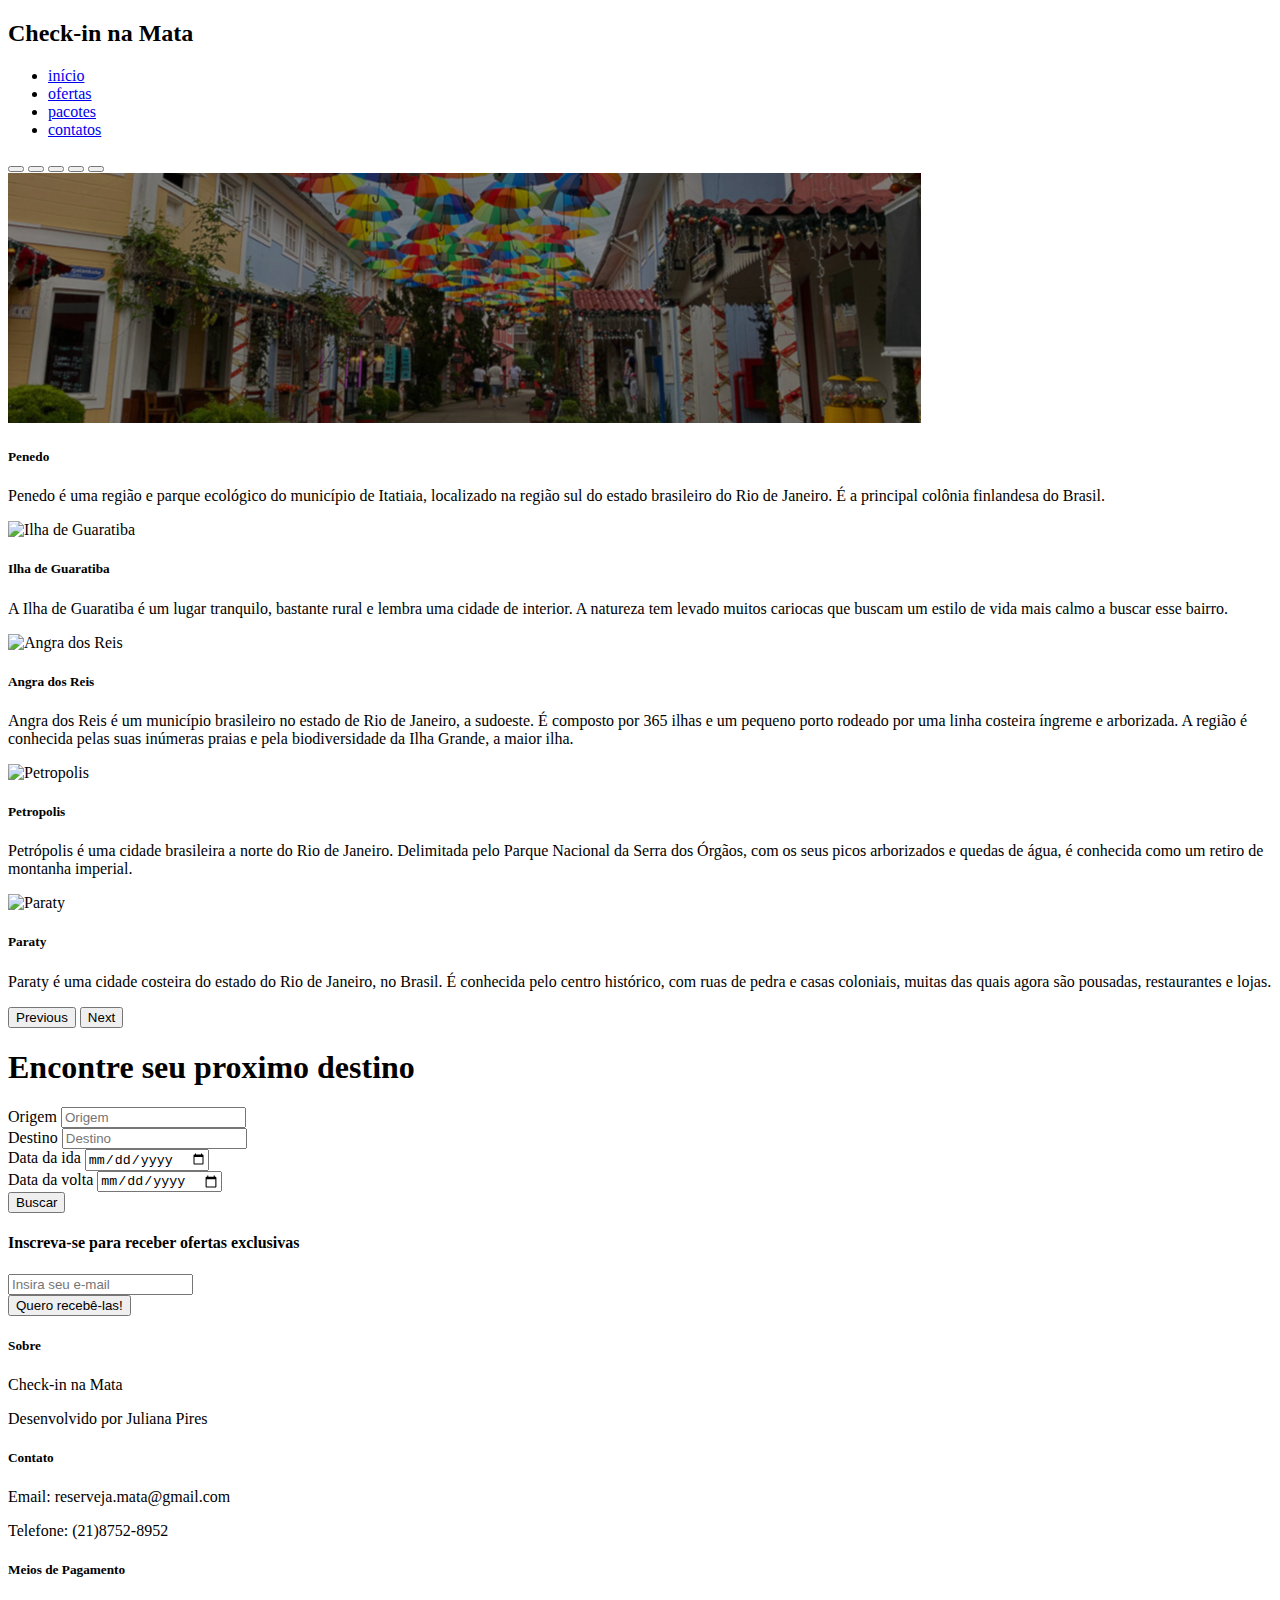
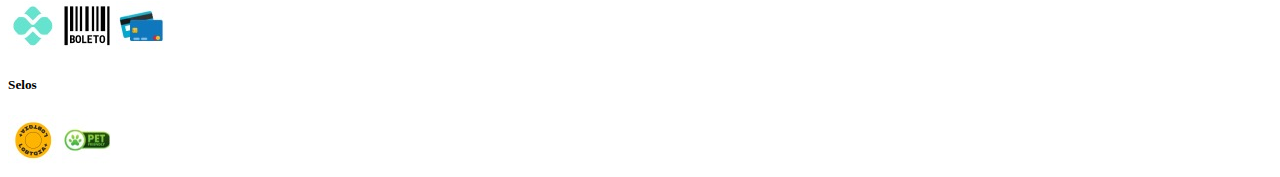
==== index.html @ 34ede3e1 "criaçaõ da pagina de contatos" ====
<!DOCTYPE html>
<html lang="pt-br">

<head>
  <meta charset="UTF-8">
  <meta name="viewport" content="width=device-width, initial-scale=1.0">
  <title>Página inicial</title>
  <link rel="stylesheet" href="web/css/style.css">
  <link href="https://cdn.jsdelivr.net/npm/bootstrap@5.3.0/dist/css/bootstrap.min.css" rel="stylesheet"
    integrity="sha384-9ndCyUaIbzAi2FUVXJi0CjmCapSmO7SnpJef0486qhLnuZ2cdeRhO02iuK6FUUVM" crossorigin="anonymous">
</head>

<body>
  <header class="bg-success p-3">
    <h2 class="text-center text-light">Check-in na Mata </h2>
  </header>

  <ul class="nav  d-flex justify-content-center shadow-sm">
    <li class="nav-item">
      <a class="nav-link active text-success" href="index.html">início</a>
    </li>
    <li class="nav-item">
      <a class="nav-link text-dark" href="ofertas.html">ofertas</a>
    </li>
    <li class="nav-item">
      <a class="nav-link text-dark" href="pacotes.html">pacotes</a>
    </li>
    <li class="nav-item">
      <a class="nav-link text-dark" href="contatos.html">contatos</a>
    </li>
  </ul>
  <div id="carouselExampleIndicators" class="carousel slide w-2" data-bs-ride="carousel">
    <div class="carousel-indicators">
      <button type="button" data-bs-target="#carouselExampleIndicators" data-bs-slide-to="0" class="active"
        aria-current="true" aria-label="Slide 1"></button>
      <button type="button" data-bs-target="#carouselExampleIndicators" data-bs-slide-to="1"
        aria-label="Slide 2"></button>
      <button type="button" data-bs-target="#carouselExampleIndicators" data-bs-slide-to="2"
        aria-label="Slide 3"></button>
      <button type="button" data-bs-target="#carouselExampleIndicators" data-bs-slide-to="3"
        aria-label="Slide 4"></button>
      <button type="button" data-bs-target="#carouselExampleIndicators" data-bs-slide-to="4"
        aria-label="Slide 5"></button>
    </div>
    <div class="carousel-inner">
      <div class="carousel-item active">
        <img src="web/img/penedo rjj.png" class="d-block w-100" alt="Penedo">
        <div class="carousel-caption d-none d-md-block">
          <h5>Penedo</h5>
          <p>Penedo é uma região e parque ecológico do município de Itatiaia, localizado na região sul do estado
            brasileiro do Rio de Janeiro. É a principal colônia finlandesa do Brasil.</p>
        </div>
      </div>
      <div class="carousel-item">
        <img src="web/img/ilha de guaratiba.jpg" class="d-block w-100" alt="Ilha de Guaratiba">
        <div class="carousel-caption d-none d-md-block">
          <h5>Ilha de Guaratiba</h5>
          <p>A Ilha de Guaratiba é um lugar tranquilo, bastante rural e lembra uma cidade de interior. A natureza tem
            levado muitos cariocas que buscam um estilo de vida mais calmo a buscar esse bairro.</p>
        </div>
      </div>
      <div class="carousel-item">
        <img src="web/img/Capa-Angra.jpg" class="d-block w-100" alt="Angra dos Reis">
        <div class="carousel-caption d-none d-md-block">
          <h5>Angra dos Reis</h5>
          <p>Angra dos Reis é um município brasileiro no estado de Rio de Janeiro, a sudoeste. É composto por 365 ilhas
            e um pequeno porto rodeado por uma linha costeira íngreme e arborizada. A região é conhecida pelas suas
            inúmeras praias e pela biodiversidade da Ilha Grande, a maior ilha.</p>
        </div>
      </div>
      <div class="carousel-item">
        <img src="web/img/1-Camara-de-Petropolis (1).webp" class="d-block w-100" alt="Petropolis">
        <div class="carousel-caption d-none d-md-block">
          <h5>Petropolis</h5>
          <p>Petrópolis é uma cidade brasileira a norte do Rio de Janeiro. Delimitada pelo Parque Nacional da Serra dos
            Órgãos, com os seus picos arborizados e quedas de água, é conhecida como um retiro de montanha imperial.</p>
        </div>
      </div>
      <div class="carousel-item">
        <img src="web/img/paraty.jpg" class="d-block w-100" alt="Paraty">
        <div class="carousel-caption d-none d-md-block">
          <h5>Paraty</h5>
          <p>Paraty é uma cidade costeira do estado do Rio de Janeiro, no Brasil. É conhecida pelo centro histórico, com
            ruas de pedra e casas coloniais, muitas das quais agora são pousadas, restaurantes e lojas.</p>
        </div>
      </div>
    </div>
    <button class="carousel-control-prev" type="button" data-bs-target="#carouselExampleIndicators"
      data-bs-slide="prev">
      <span class="carousel-control-prev-icon" aria-hidden="true"></span>
      <span class="visually-hidden">Previous</span>
    </button>
    <button class="carousel-control-next" type="button" data-bs-target="#carouselExampleIndicators"
      data-bs-slide="next">
      <span class="carousel-control-next-icon" aria-hidden="true"></span>
      <span class="visually-hidden">Next</span>
    </button>
  </div>
  <section class="background-home p-4">
    <h1 class="text-center mt-3 mb-3">Encontre seu proximo destino</h1>

    <form>
      <div class="row justify-content-center align-items-center">
        <div class="form-group col-md-4">
          <label for="inputEmail4">Origem</label>
          <input type="text" class="form-control" id="inputOrigem" placeholder="Origem">
        </div>
        <div class="form-group col-md-4">
          <label for="inputPassword4">Destino</label>
          <input type="text" class="form-control" id="inputDestino" placeholder="Destino">
        </div>
      </div>
      <div class="row justify-content-center">
        <div class="form-group col-md-4">
          <label for="inputAddress">Data da ida</label>
          <input type="date" class="form-control" id="inputAddress" placeholder="Rua dos Bobos, nº 0">
        </div>
        <div class="form-group col-md-4">
          <label for="inputAddress">Data da volta</label>
          <input type="date" class="form-control" id="inputAddress" placeholder="Rua dos Bobos, nº 0">
        </div>
      </div>
      <div class="row justify-content-center mt-3 mb-3">
        <div class="form-group col-md-8 mt-2"> <button type="submit"
            class="btn bg-success w-100 text-light">Buscar</button></div>
      </div>
    </form>
  </section>
  <script src="https://cdn.jsdelivr.net/npm/bootstrap@5.3.0/dist/js/bootstrap.bundle.min.js"
    integrity="sha384-4J6D9W5+0X1z4yJhsJXiJy+BWidx3eJ4y4Ck4SOF4y4Ck4C2DgHfViXydVeLm+JDM"
    crossorigin="anonymous"></script>
</body>
<div class="p-4 bg-light mt-5">
  <h4 class="text-center">Inscreva-se para receber ofertas exclusivas</h4>
  <form class="row justify-content-center">
      <div class="form-group row justify-content-center mt-3">
          <div class="col-lg-6 col-md-8 col-sm-12">
              <input type="text" class="form-control" id="inputemail" placeholder="Insira seu e-mail">
          </div>
      </div>
      <button type="button" class="btn btn-outline-success w-25 mt-4">Quero recebê-las!</button>
  </form>
</div>
<footer class="bg-dark text-white">
  <div class="container py-4">
    <div class="row">
      <div class="col-md-3">
        <h5>Sobre</h5>
        <p>Check-in na Mata</p>
        <p>Desenvolvido por Juliana Pires</p>
      </div>
      <div class="col-md-3">
        <h5>Contato</h5>
        <p>Email: reserveja.mata@gmail.com</p>
        <p>Telefone: (21)8752-8952</p>
      </div>
      <div class="col-md-3">
        <h5>Meios de Pagamento</h5>
        <img src="web/img/credito.jpg" alt="crédito">
        <img src="web/img/boleto.jpg" alt="boleto">
        <img src="web/img/cartao.jpg" alt="Pix">
      </div>
      <div class="col-md-3">
        <h5>Selos</h5>
        <img src="web/img/selo1.jpg" alt="pet friendly">
        <img src="web/img/selo2.jpg" alt="boleto">
      </div>
    </div>
  </div>
</footer>

</html>
---- web/css/style.css ----
.background-home {
    background-color: white;
    


}
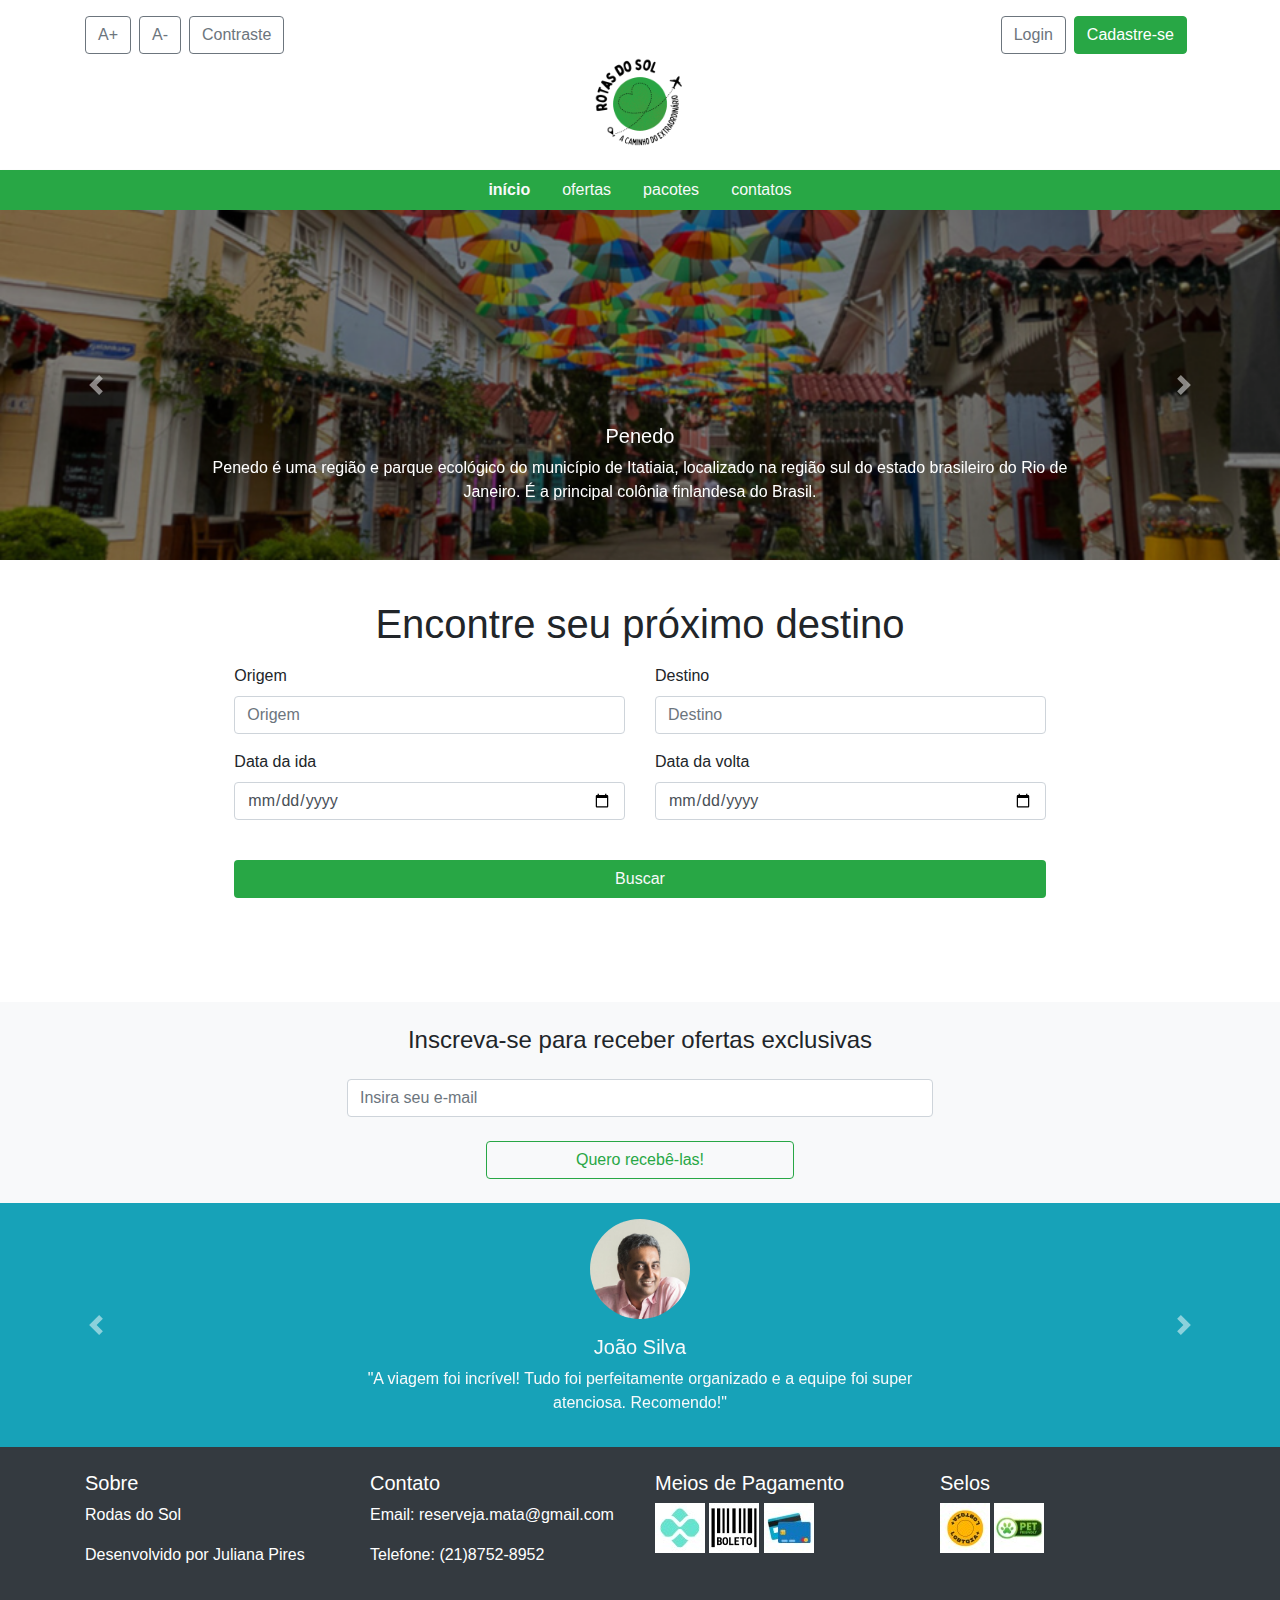
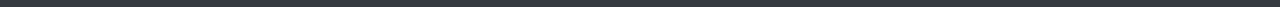
==== commit d1a54ebf: "refatoração e mudanças na marca" ====
--- a/index.html
+++ b/index.html
@@ -4,44 +4,51 @@
 <head>
   <meta charset="UTF-8">
   <meta name="viewport" content="width=device-width, initial-scale=1.0">
-  <title>Página inicial</title>
+  <title>Página inicial - Rodas do Sol</title>
+  <link rel="icon" href="web/img/icone.ico" type="image/x-icon">
+
   <link rel="stylesheet" href="web/css/style.css">
-  <link href="https://cdn.jsdelivr.net/npm/bootstrap@5.3.0/dist/css/bootstrap.min.css" rel="stylesheet"
-    integrity="sha384-9ndCyUaIbzAi2FUVXJi0CjmCapSmO7SnpJef0486qhLnuZ2cdeRhO02iuK6FUUVM" crossorigin="anonymous">
+  <link href="https://stackpath.bootstrapcdn.com/bootstrap/4.3.1/css/bootstrap.min.css" rel="stylesheet">
 </head>
+<header class="p-3">
+  <div class="container">
+    <div class="row align-items-center">
+      <div class="col-md-6 d-flex">
+        <button class="btn btn-outline-secondary mr-2">A+</button>
+        <button class="btn btn-outline-secondary mr-2">A-</button>
+        <button class="btn btn-outline-secondary">Contraste</button>
+      </div>
+      <div class="col-md-6 d-flex justify-content-end align-items-center">
+        <a href="login.html" class="btn btn-outline-secondary mr-2">Login</a>
+        <a href="cadastre-se.html" class="btn btn-success mr-2">Cadastre-se</a>
+      </div>
+    </div>
+    <div class="row">
+      <div class="col text-center">
+        <img src="web/img/logotipo.png" alt="Logo RotaRadiante" class="img-fluid" style="max-width: 100px;">
+      </div>
+    </div>
+  </div>
+</header>
 
 <body>
-  <header class="bg-success p-3">
-    <h2 class="text-center text-light">Check-in na Mata </h2>
-  </header>
-
-  <ul class="nav  d-flex justify-content-center shadow-sm">
-    <li class="nav-item">
-      <a class="nav-link active text-success" href="index.html">início</a>
-    </li>
-    <li class="nav-item">
-      <a class="nav-link text-dark" href="ofertas.html">ofertas</a>
-    </li>
-    <li class="nav-item">
-      <a class="nav-link text-dark" href="pacotes.html">pacotes</a>
-    </li>
-    <li class="nav-item">
-      <a class="nav-link text-dark" href="contatos.html">contatos</a>
-    </li>
-  </ul>
-  <div id="carouselExampleIndicators" class="carousel slide w-2" data-bs-ride="carousel">
-    <div class="carousel-indicators">
-      <button type="button" data-bs-target="#carouselExampleIndicators" data-bs-slide-to="0" class="active"
-        aria-current="true" aria-label="Slide 1"></button>
-      <button type="button" data-bs-target="#carouselExampleIndicators" data-bs-slide-to="1"
-        aria-label="Slide 2"></button>
-      <button type="button" data-bs-target="#carouselExampleIndicators" data-bs-slide-to="2"
-        aria-label="Slide 3"></button>
-      <button type="button" data-bs-target="#carouselExampleIndicators" data-bs-slide-to="3"
-        aria-label="Slide 4"></button>
-      <button type="button" data-bs-target="#carouselExampleIndicators" data-bs-slide-to="4"
-        aria-label="Slide 5"></button>
-    </div>
+  <nav>
+    <ul class="nav  d-flex justify-content-center shadow-sm bg-success">
+      <li class="nav-item">
+        <a class="nav-link active text-light font-weight-bold" href="index.html">início</a>
+      </li>
+      <li class="nav-item">
+        <a class="nav-link text-light" href="ofertas.html">ofertas</a>
+      </li>
+      <li class="nav-item">
+        <a class="nav-link text-light" href="pacotes.html">pacotes</a>
+      </li>
+      <li class="nav-item">
+        <a class="nav-link text-light" href="contatos.html">contatos</a>
+      </li>
+    </ul>
+  </nav>
+  <div id="carouselExampleCaptions" class="carousel slide" data-ride="carousel" data-interval="3000">
     <div class="carousel-inner">
       <div class="carousel-item active">
         <img src="web/img/penedo rjj.png" class="d-block w-100" alt="Penedo">
@@ -52,121 +59,134 @@
         </div>
       </div>
       <div class="carousel-item">
-        <img src="web/img/ilha de guaratiba.jpg" class="d-block w-100" alt="Ilha de Guaratiba">
+        <img src="web/img/guaratiba.png" class="d-block w-100" alt="Ilha de Guaratiba">
         <div class="carousel-caption d-none d-md-block">
           <h5>Ilha de Guaratiba</h5>
           <p>A Ilha de Guaratiba é um lugar tranquilo, bastante rural e lembra uma cidade de interior. A natureza tem
             levado muitos cariocas que buscam um estilo de vida mais calmo a buscar esse bairro.</p>
         </div>
       </div>
-      <div class="carousel-item">
-        <img src="web/img/Capa-Angra.jpg" class="d-block w-100" alt="Angra dos Reis">
-        <div class="carousel-caption d-none d-md-block">
-          <h5>Angra dos Reis</h5>
-          <p>Angra dos Reis é um município brasileiro no estado de Rio de Janeiro, a sudoeste. É composto por 365 ilhas
-            e um pequeno porto rodeado por uma linha costeira íngreme e arborizada. A região é conhecida pelas suas
-            inúmeras praias e pela biodiversidade da Ilha Grande, a maior ilha.</p>
-        </div>
-      </div>
-      <div class="carousel-item">
-        <img src="web/img/1-Camara-de-Petropolis (1).webp" class="d-block w-100" alt="Petropolis">
-        <div class="carousel-caption d-none d-md-block">
-          <h5>Petropolis</h5>
-          <p>Petrópolis é uma cidade brasileira a norte do Rio de Janeiro. Delimitada pelo Parque Nacional da Serra dos
-            Órgãos, com os seus picos arborizados e quedas de água, é conhecida como um retiro de montanha imperial.</p>
-        </div>
-      </div>
-      <div class="carousel-item">
-        <img src="web/img/paraty.jpg" class="d-block w-100" alt="Paraty">
-        <div class="carousel-caption d-none d-md-block">
-          <h5>Paraty</h5>
-          <p>Paraty é uma cidade costeira do estado do Rio de Janeiro, no Brasil. É conhecida pelo centro histórico, com
-            ruas de pedra e casas coloniais, muitas das quais agora são pousadas, restaurantes e lojas.</p>
-        </div>
-      </div>
     </div>
-    <button class="carousel-control-prev" type="button" data-bs-target="#carouselExampleIndicators"
-      data-bs-slide="prev">
+    <a class="carousel-control-prev" href="#carouselExampleCaptions" role="button" data-slide="prev">
       <span class="carousel-control-prev-icon" aria-hidden="true"></span>
-      <span class="visually-hidden">Previous</span>
-    </button>
-    <button class="carousel-control-next" type="button" data-bs-target="#carouselExampleIndicators"
-      data-bs-slide="next">
+      <span class="sr-only">Previous</span>
+    </a>
+    <a class="carousel-control-next" href="#carouselExampleCaptions" role="button" data-slide="next">
       <span class="carousel-control-next-icon" aria-hidden="true"></span>
-      <span class="visually-hidden">Next</span>
-    </button>
+      <span class="sr-only">Next</span>
+    </a>
   </div>
+
   <section class="background-home p-4">
-    <h1 class="text-center mt-3 mb-3">Encontre seu proximo destino</h1>
-
+    <h1 class="text-center mt-3 mb-3">Encontre seu próximo destino</h1>
     <form>
       <div class="row justify-content-center align-items-center">
         <div class="form-group col-md-4">
-          <label for="inputEmail4">Origem</label>
+          <label for="inputOrigem">Origem</label>
           <input type="text" class="form-control" id="inputOrigem" placeholder="Origem">
         </div>
         <div class="form-group col-md-4">
-          <label for="inputPassword4">Destino</label>
+          <label for="inputDestino">Destino</label>
           <input type="text" class="form-control" id="inputDestino" placeholder="Destino">
         </div>
       </div>
       <div class="row justify-content-center">
         <div class="form-group col-md-4">
           <label for="inputAddress">Data da ida</label>
-          <input type="date" class="form-control" id="inputAddress" placeholder="Rua dos Bobos, nº 0">
+          <input type="date" class="form-control" id="inputAddress">
         </div>
         <div class="form-group col-md-4">
           <label for="inputAddress">Data da volta</label>
-          <input type="date" class="form-control" id="inputAddress" placeholder="Rua dos Bobos, nº 0">
+          <input type="date" class="form-control" id="inputAddress">
         </div>
       </div>
       <div class="row justify-content-center mt-3 mb-3">
-        <div class="form-group col-md-8 mt-2"> <button type="submit"
-            class="btn bg-success w-100 text-light">Buscar</button></div>
+        <div class="form-group col-md-8 mt-2">
+          <button type="submit" class="btn bg-success w-100 text-light">Buscar</button>
+        </div>
       </div>
     </form>
   </section>
-  <script src="https://cdn.jsdelivr.net/npm/bootstrap@5.3.0/dist/js/bootstrap.bundle.min.js"
-    integrity="sha384-4J6D9W5+0X1z4yJhsJXiJy+BWidx3eJ4y4Ck4SOF4y4Ck4C2DgHfViXydVeLm+JDM"
-    crossorigin="anonymous"></script>
-</body>
-<div class="p-4 bg-light mt-5">
-  <h4 class="text-center">Inscreva-se para receber ofertas exclusivas</h4>
-  <form class="row justify-content-center">
-      <div class="form-group row justify-content-center mt-3">
-          <div class="col-lg-6 col-md-8 col-sm-12">
-              <input type="text" class="form-control" id="inputemail" placeholder="Insira seu e-mail">
+
+  <script src="https://code.jquery.com/jquery-3.3.1.slim.min.js"></script>
+  <script src="https://cdnjs.cloudflare.com/ajax/libs/popper.js/1.14.7/umd/popper.min.js"></script>
+  <script src="https://stackpath.bootstrapcdn.com/bootstrap/4.3.1/js/bootstrap.min.js"></script>
+
+
+  <div class="p-4 bg-light mt-5 text-center">
+    <h4>Inscreva-se para receber ofertas exclusivas</h4>
+    <form class="d-flex flex-column align-items-center">
+      <div class="form-group d-flex justify-content-center mt-3 col-lg-6 col-md-8 col-sm-12">
+        <input type="text" class="form-control" id="inputemail" placeholder="Insira seu e-mail">
+      </div>
+      <button type="email" class="btn btn-outline-success w-25 mt-2">Quero recebê-las!</button>
+    </form>
+  </div>
+  <div id="reviewsCarousel" class="carousel slide bg-info text-light p-3" data-ride="carousel" data-interval="3000">
+    <div class="carousel-inner">
+      <div class="carousel-item active">
+        <div class="row justify-content-center">
+          <div class="col-md-6 text-center">
+            <img src="web/img/user1.jpg" alt="User 1" class="rounded-circle mb-3" style="width: 100px;">
+            <h5>João Silva</h5>
+            <p>"A viagem foi incrível! Tudo foi perfeitamente organizado e a equipe foi super atenciosa. Recomendo!"</p>
           </div>
+        </div>
       </div>
-      <button type="button" class="btn btn-outline-success w-25 mt-4">Quero recebê-las!</button>
-  </form>
-</div>
-<footer class="bg-dark text-white">
-  <div class="container py-4">
-    <div class="row">
-      <div class="col-md-3">
-        <h5>Sobre</h5>
-        <p>Check-in na Mata</p>
-        <p>Desenvolvido por Juliana Pires</p>
+      <div class="carousel-item">
+        <div class="row justify-content-center">
+          <div class="col-md-6 text-center">
+            <img src="web/img/user2.jpg" alt="User 2" class="rounded-circle mb-3" style="width: 100px;">
+            <h5>Maria Oliveira</h5>
+            <p>"As acomodações eram confortáveis e os passeios eram divertidos. Uma experiência inesquecível!"</p>
+          </div>
+        </div>
       </div>
-      <div class="col-md-3">
-        <h5>Contato</h5>
-        <p>Email: reserveja.mata@gmail.com</p>
-        <p>Telefone: (21)8752-8952</p>
-      </div>
-      <div class="col-md-3">
-        <h5>Meios de Pagamento</h5>
-        <img src="web/img/credito.jpg" alt="crédito">
-        <img src="web/img/boleto.jpg" alt="boleto">
-        <img src="web/img/cartao.jpg" alt="Pix">
-      </div>
-      <div class="col-md-3">
-        <h5>Selos</h5>
-        <img src="web/img/selo1.jpg" alt="pet friendly">
-        <img src="web/img/selo2.jpg" alt="boleto">
+      <div class="carousel-item">
+        <div class="row justify-content-center">
+          <div class="col-md-6 text-center">
+            <img src="web/img/user3.jpg" alt="User 3" class="rounded-circle mb-3" style="width: 100px;">
+            <h5>Carlos Pereira</h5>
+            <p>"Eu e minha família adoramos cada momento. A equipe fez um ótimo trabalho. Voltaremos em breve!"</p>
+          </div>
+        </div>
       </div>
     </div>
+    <a class="carousel-control-prev" href="#reviewsCarousel" role="button" data-slide="prev">
+      <span class="carousel-control-prev-icon" aria-hidden="true"></span>
+      <span class="sr-only">Anterior</span>
+    </a>
+    <a class="carousel-control-next" href="#reviewsCarousel" role="button" data-slide="next">
+      <span class="carousel-control-next-icon" aria-hidden="true"></span>
+      <span class="sr-only">Próximo</span>
+    </a>
   </div>
-</footer>
+  <footer class="bg-dark text-white">
+    <div class="container py-4">
+      <div class="row">
+        <div class="col-md-3">
+          <h5>Sobre</h5>
+          <p>Rodas do Sol</p>
+          <p>Desenvolvido por Juliana Pires</p>
+        </div>
+        <div class="col-md-3">
+          <h5>Contato</h5>
+          <p>Email: reserveja.mata@gmail.com</p>
+          <p>Telefone: (21)8752-8952</p>
+        </div>
+        <div class="col-md-3">
+          <h5>Meios de Pagamento</h5>
+          <img src="web/img/credito.jpg" alt="crédito">
+          <img src="web/img/boleto.jpg" alt="boleto">
+          <img src="web/img/cartao.jpg" alt="Pix">
+        </div>
+        <div class="col-md-3">
+          <h5>Selos</h5>
+          <img src="web/img/selo1.jpg" alt="pet friendly">
+          <img src="web/img/selo2.jpg" alt="boleto">
+        </div>
+      </div>
+    </div>
+  </footer>
 
 </html>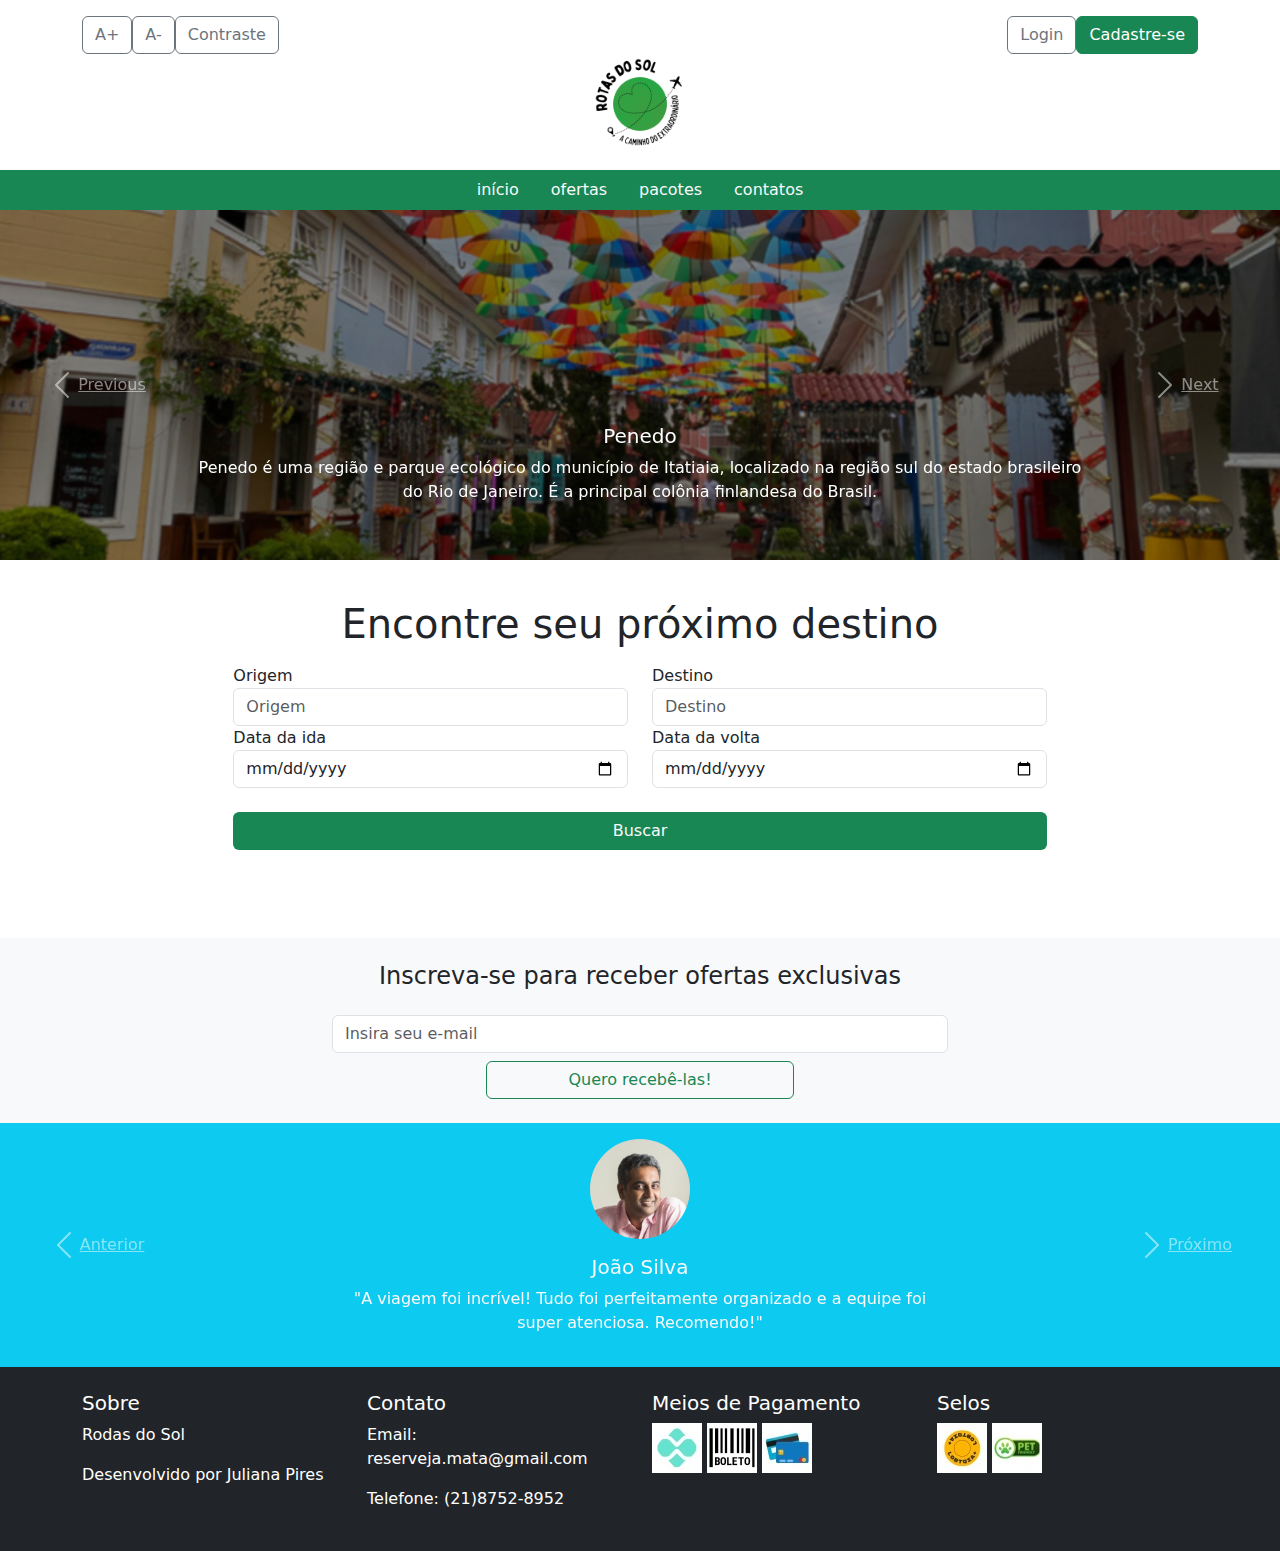
==== commit d4490551: "atualização de paginas cadastro e login" ====
--- a/index.html
+++ b/index.html
@@ -7,9 +7,35 @@
   <title>Página inicial - Rodas do Sol</title>
   <link rel="icon" href="web/img/icone.ico" type="image/x-icon">
 
-  <link rel="stylesheet" href="web/css/style.css">
-  <link href="https://stackpath.bootstrapcdn.com/bootstrap/4.3.1/css/bootstrap.min.css" rel="stylesheet">
+   <link rel="icon" href="../assets/img/logo.ico" type="image/x-icon">
+    <script src="https://code.jquery.com/jquery-3.6.0.min.js"></script>
+    <link href="https://cdn.jsdelivr.net/npm/bootstrap@5.3.1/dist/css/bootstrap.min.css" rel="stylesheet">
+    <script src="https://cdn.jsdelivr.net/npm/bootstrap@5.3.1/dist/js/bootstrap.bundle.min.js"></script>
 </head>
+</head>
+<div vw class="enabled">
+  <div vw-access-button class="active"></div>
+  <div vw-plugin-wrapper>
+    <div class="vw-plugin-top-wrapper"></div>
+  </div>
+</div>
+<script src="https://vlibras.gov.br/app/vlibras-plugin.js"></script>
+<script>
+  new window.VLibras.Widget('https://vlibras.gov.br/app');
+</script>
+<div vw class="enabled">
+  <div vw-access-button class="active"></div>
+  <div vw-plugin-wrapper>
+    <div class="vw-plugin-top-wrapper"></div>
+  </div>
+</div>
+<script src="https://vlibras.gov.br/app/vlibras-plugin.js"></script>
+<script>
+  new window.VLibras.Widget('https://vlibras.gov.br/app');
+</script>
+<body>
+  <script src="https://website-widgets.pages.dev/dist/sienna.min.js" defer></script>
+
 <header class="p-3">
   <div class="container">
     <div class="row align-items-center">
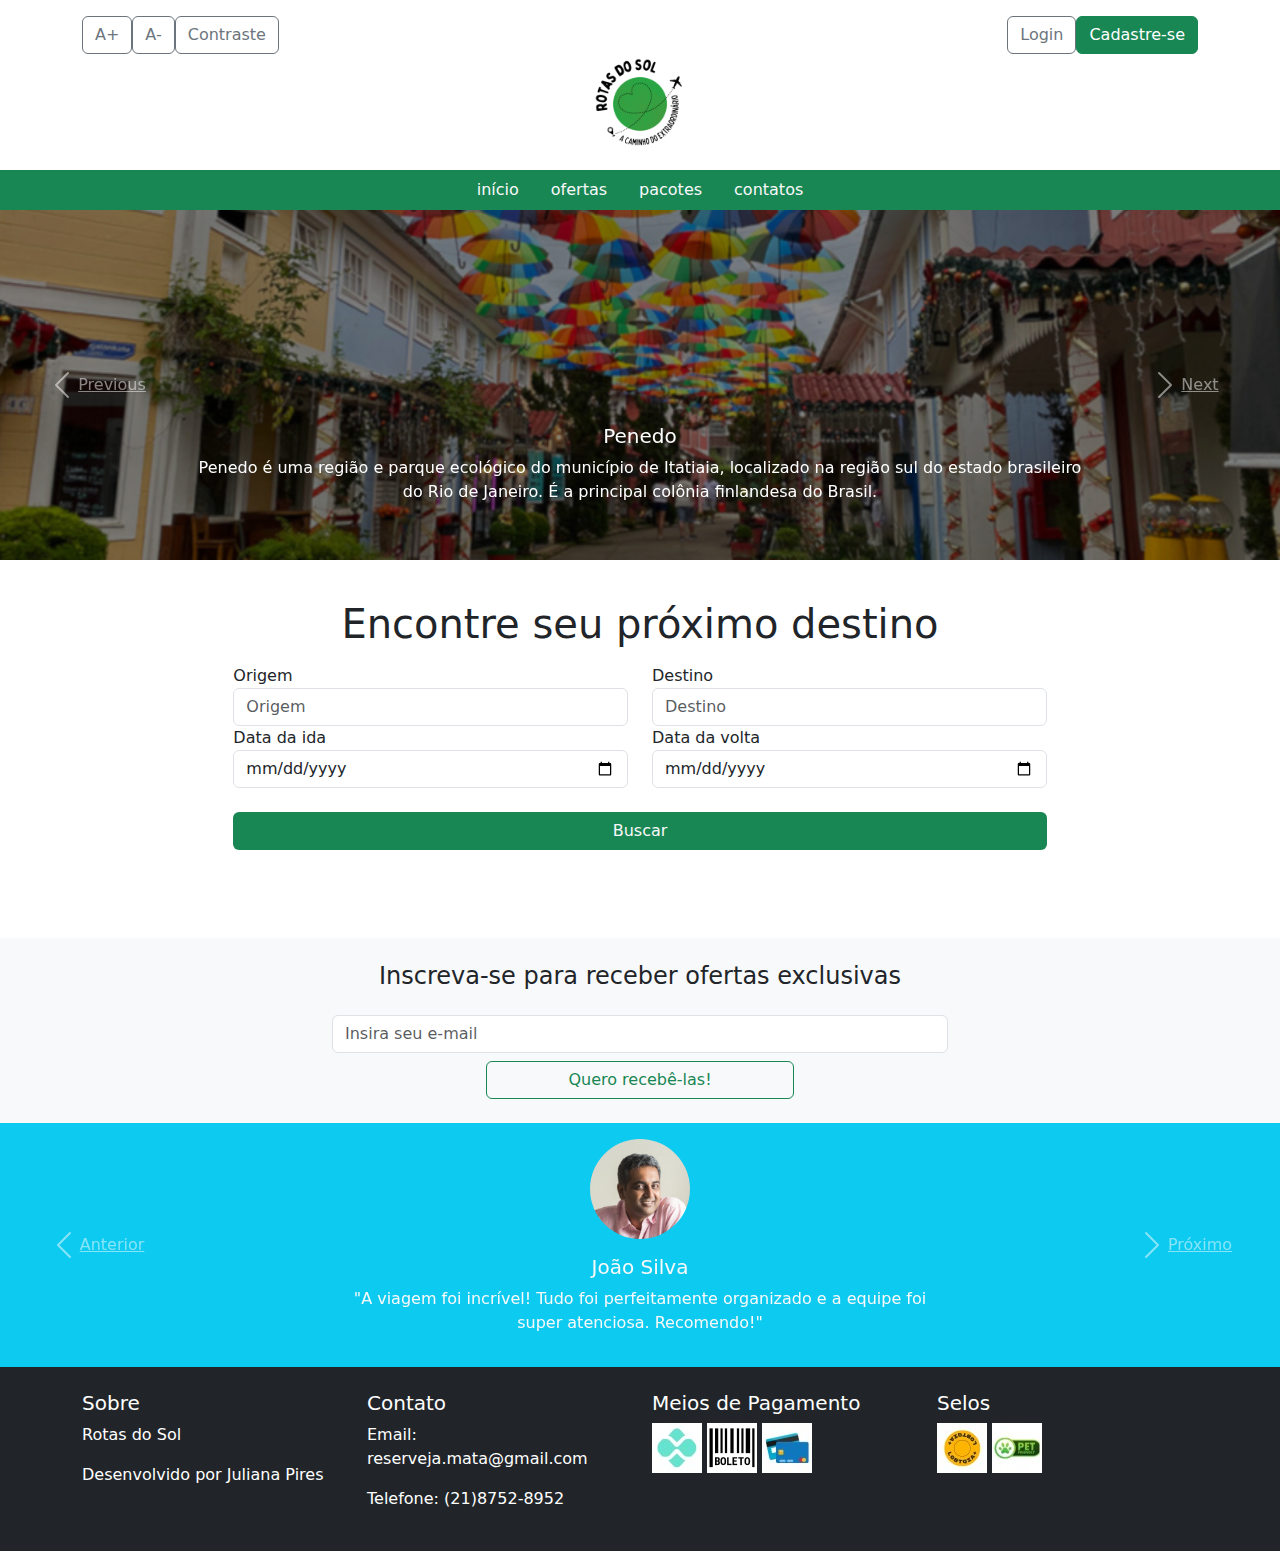
==== commit e423f344: "atualizando nomes da paginas" ====
--- a/index.html
+++ b/index.html
@@ -192,7 +192,7 @@
       <div class="row">
         <div class="col-md-3">
           <h5>Sobre</h5>
-          <p>Rodas do Sol</p>
+          <p>Rotas do Sol</p>
           <p>Desenvolvido por Juliana Pires</p>
         </div>
         <div class="col-md-3">
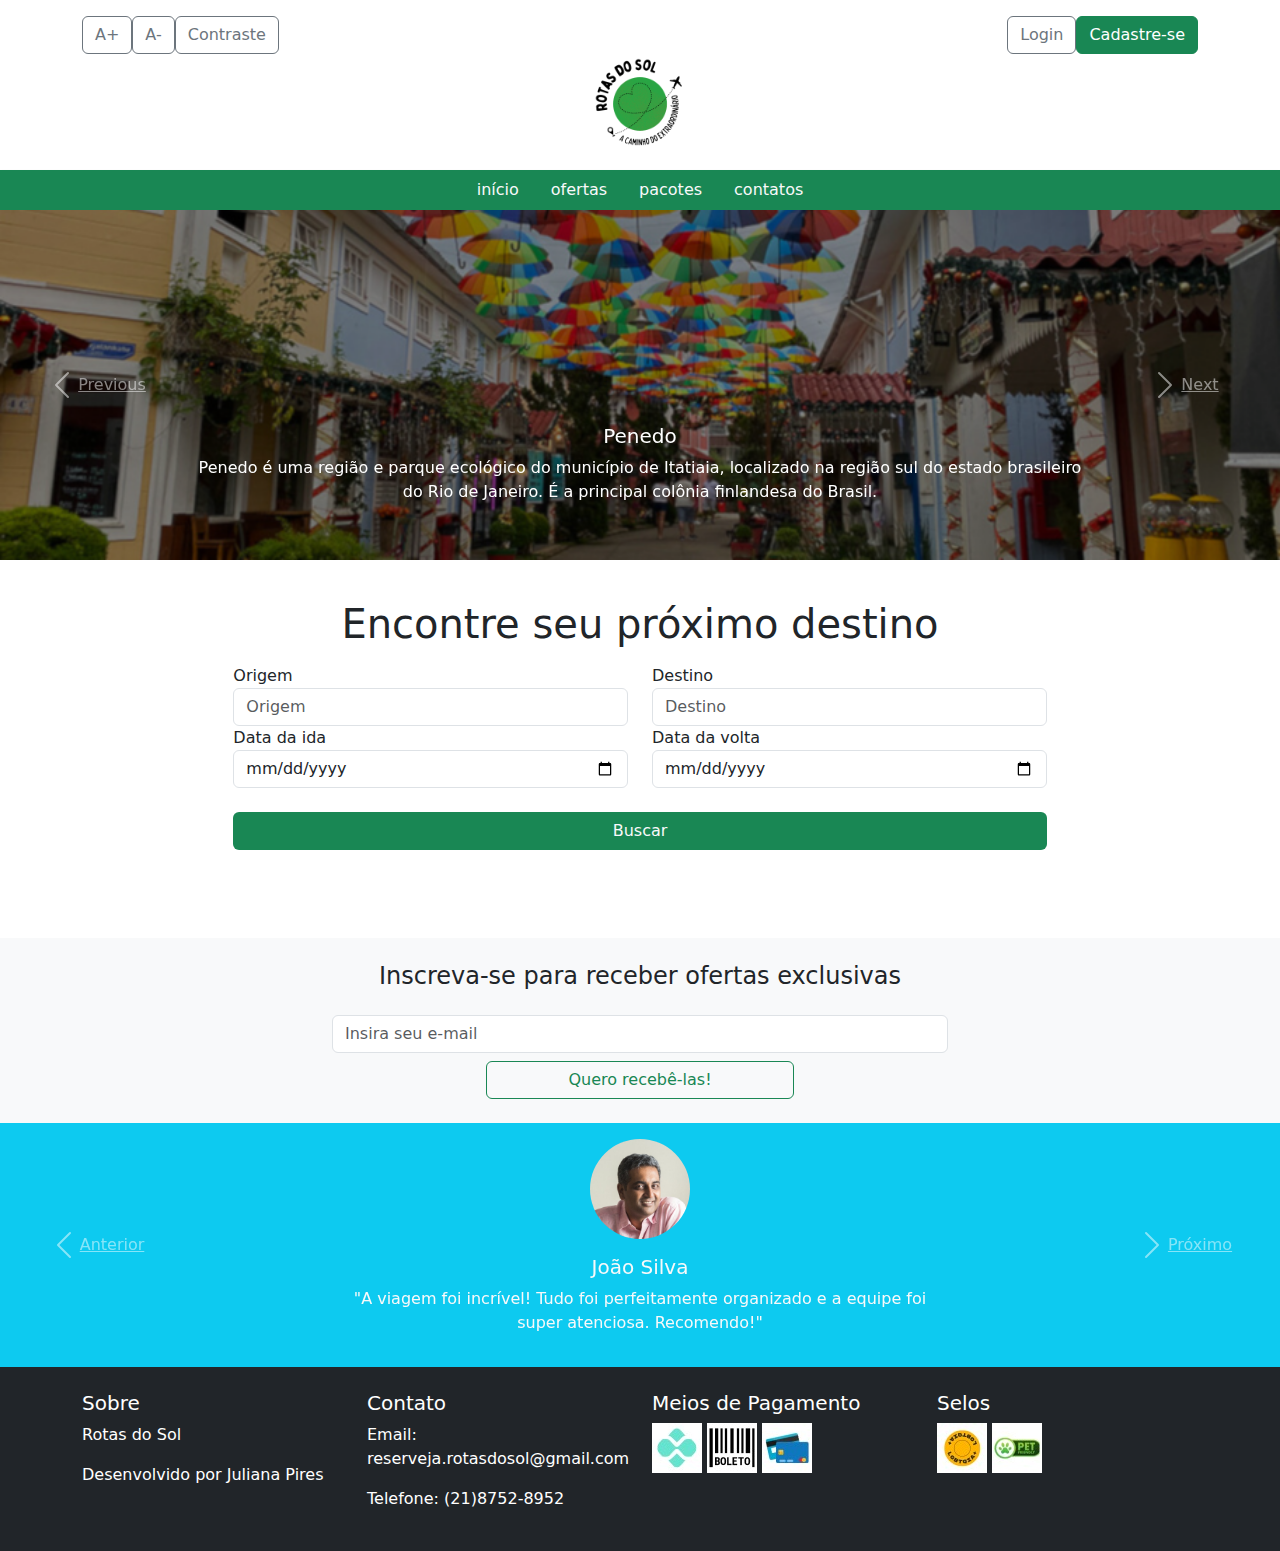
==== commit ae0656ee: "atualização de correção" ====
--- a/index.html
+++ b/index.html
@@ -197,7 +197,7 @@
         </div>
         <div class="col-md-3">
           <h5>Contato</h5>
-          <p>Email: reserveja.mata@gmail.com</p>
+          <p>Email: reserveja.rotasdosol@gmail.com</p>
           <p>Telefone: (21)8752-8952</p>
         </div>
         <div class="col-md-3">
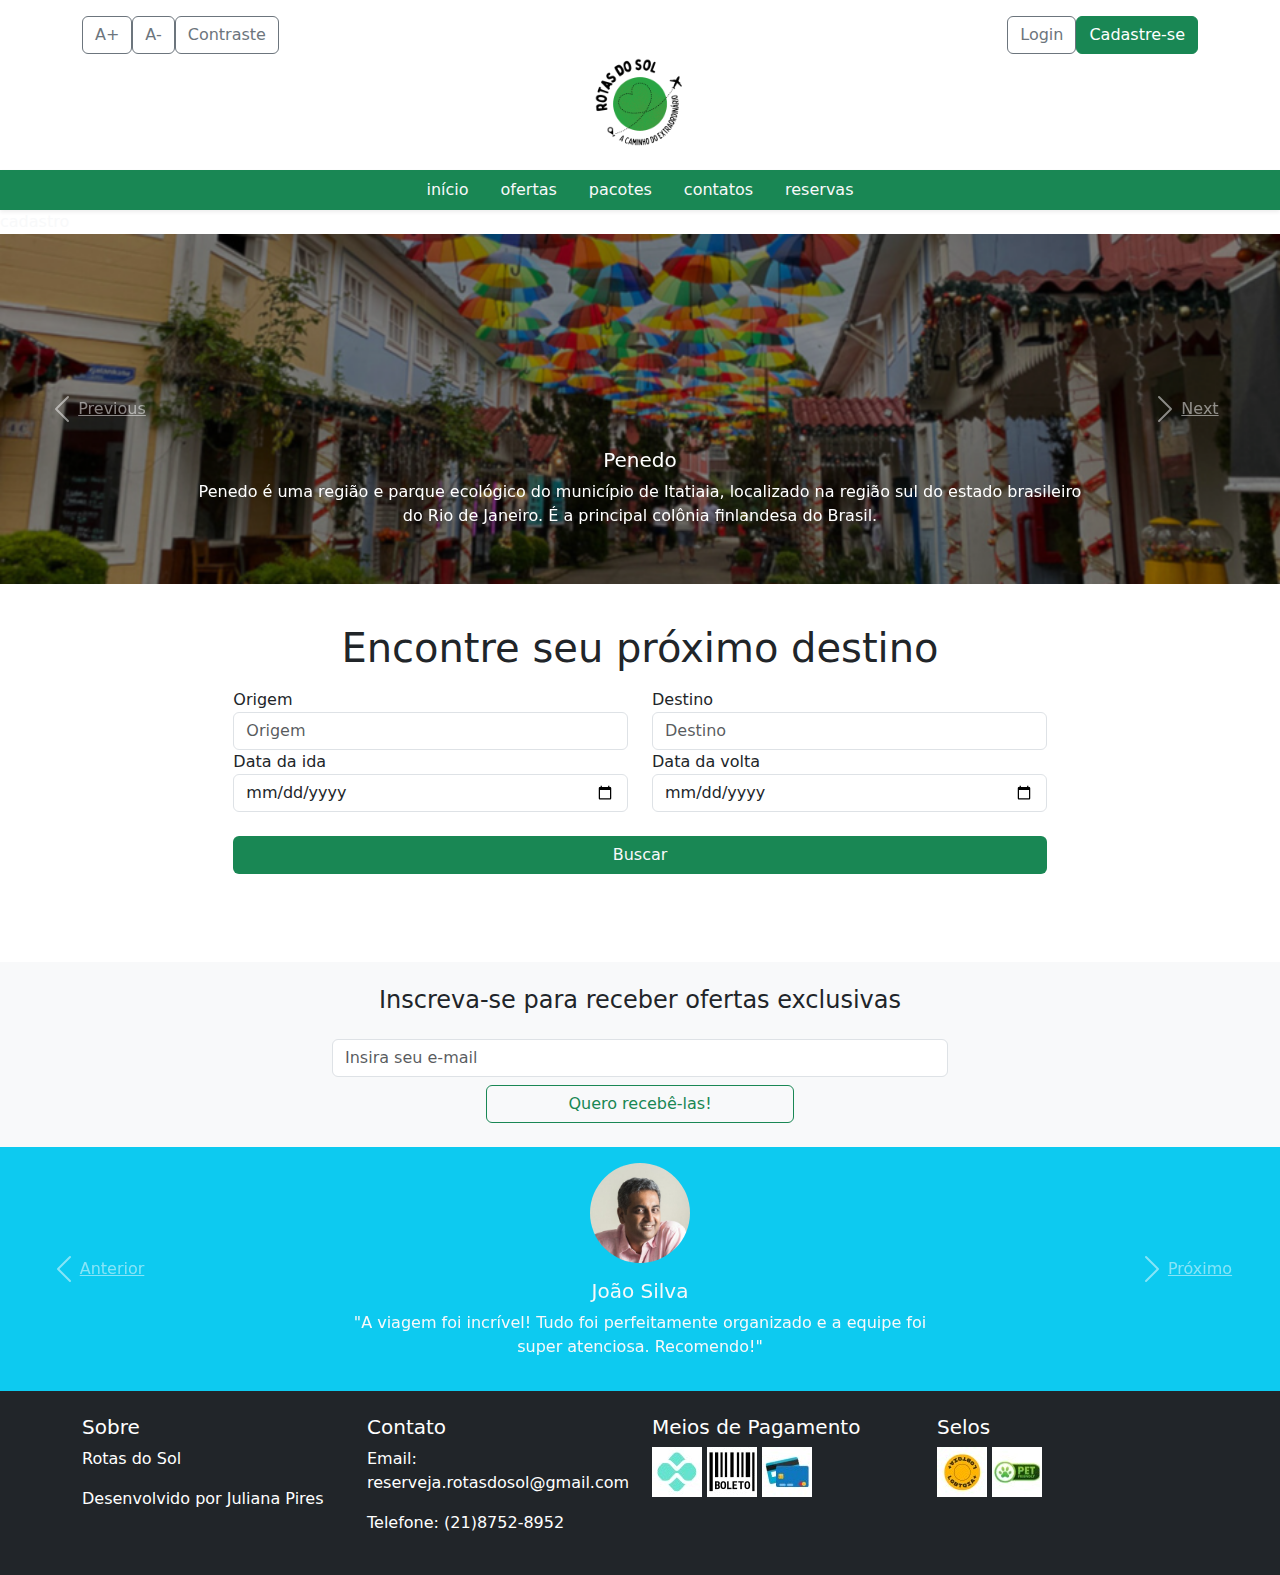
==== commit de70412d: "atualizando paginas" ====
--- a/index.html
+++ b/index.html
@@ -4,7 +4,7 @@
 <head>
   <meta charset="UTF-8">
   <meta name="viewport" content="width=device-width, initial-scale=1.0">
-  <title>Página inicial - Rodas do Sol</title>
+  <title>Página inicial - Rotas do Sol</title>
   <link rel="icon" href="web/img/icone.ico" type="image/x-icon">
 
    <link rel="icon" href="../assets/img/logo.ico" type="image/x-icon">
@@ -72,7 +72,11 @@
       <li class="nav-item">
         <a class="nav-link text-light" href="contatos.html">contatos</a>
       </li>
+      <li class="nav-item">
+        <a class="nav-link text-light" href="minhas reservas.html">reservas</a>
     </ul>
+    <li class="nav-item">
+      <a class="nav-link text-light" href="cadastro.html">cadastro</a>
   </nav>
   <div id="carouselExampleCaptions" class="carousel slide" data-ride="carousel" data-interval="3000">
     <div class="carousel-inner">
